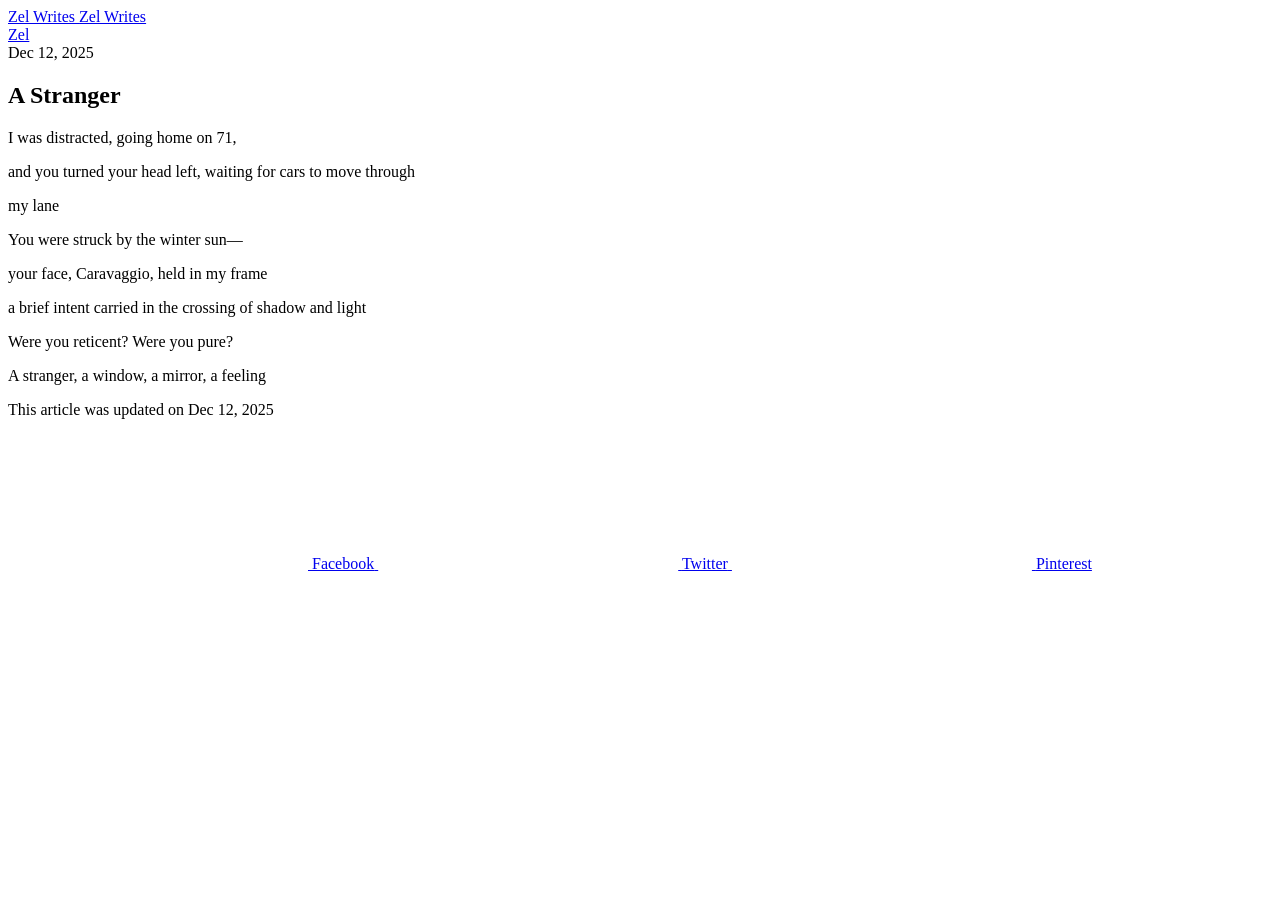
==== a-stranger/index.html @ e0f9040e "Updated from Publii" ====
<!DOCTYPE html><html lang="en-us"><head><meta charset="utf-8"><meta http-equiv="X-UA-Compatible" content="IE=edge"><meta name="viewport" content="width=device-width,initial-scale=1"><title>A Stranger - Zel Writes</title><meta name="description" content="I was distracted, going home on 71, and you turned your head&hellip;"><meta name="generator" content="Publii Open-Source CMS for Static Site"><link rel="canonical" href="https://zel-writes.com/a-stranger/"><link rel="alternate" type="application/atom+xml" href="https://zel-writes.com/feed.xml" title="Zel Writes  - RSS"><link rel="alternate" type="application/json" href="https://zel-writes.com/feed.json" title="Zel Writes  - JSON"><meta property="og:title" content="A Stranger"><meta property="og:site_name" content="Zel Writes "><meta property="og:description" content="I was distracted, going home on 71, and you turned your head&hellip;"><meta property="og:url" content="https://zel-writes.com/a-stranger/"><meta property="og:type" content="article"><link rel="stylesheet" href="https://zel-writes.com/assets/css/style.css?v=0dbe2aa6ff68ee10c9eaf9a26e93ae05"><script type="application/ld+json">{"@context":"http://schema.org","@type":"Article","mainEntityOfPage":{"@type":"WebPage","@id":"https://zel-writes.com/a-stranger/"},"headline":"A Stranger","datePublished":"2025-12-12T12:43-06:00","dateModified":"2025-12-12T12:43-06:00","description":"I was distracted, going home on 71, and you turned your head&hellip;","author":{"@type":"Person","name":"Zel","url":"https://zel-writes.com/authors/zel/"},"publisher":{"@type":"Organization","name":"Zel"}}</script><noscript><style>img[loading] {
                    opacity: 1;
                }</style></noscript></head><body class="post-template"><div class="container container--nosidebar"><div class="left-bar"><div class="left-bar__inner"><header class="header"><a class="logo" href="https://zel-writes.com/">Zel Writes </a><a class="logo logo--atbottom" href="https://zel-writes.com/">Zel Writes</a></header></div></div><main class="main post"><article class="content"><div class="main__inner"><div class="content__meta"><div class="content__author"><div><a href="https://zel-writes.com/authors/zel/" class="content__author__name">Zel</a></div></div><div class="content__date"><time datetime="2025-12-12T12:43">Dec 12, 2025</time></div></div><header class="content__header"><h1 class="content__title">A Stranger</h1></header><div class="content__entry"><p>I was distracted, going home on 71,</p><p>and you turned your head left, waiting for cars to move through</p><p>my lane</p><p>You were struck by the winter sun—</p><p>your face, Caravaggio, held in my frame</p><p><span style="font-size: inherit;">a brief intent carried in the crossing of shadow and light</span></p><p><span style="font-size: inherit;">Were you reticent? Were you pure?</span></p><p>A stranger, a window, a mirror, a feeling</p></div><footer class="content__footer"><div class="content__last-updated">This article was updated on <time datetime="2025-12-12T12:43">Dec 12, 2025</time></div><div class="content__share"><a href="https://www.facebook.com/sharer/sharer.php?u=https%3A%2F%2Fzel-writes.com%2Fa-stranger%2F" class="js-share facebook tltp tltp--top" aria-label="Facebook" rel="nofollow noopener noreferrer"><svg><use xlink:href="https://zel-writes.com/assets/svg/svg-map.svg#facebook"/></svg> <span>Facebook</span> </a><a href="https://twitter.com/intent/tweet?url=https%3A%2F%2Fzel-writes.com%2Fa-stranger%2F&amp;via=Zel%20Writes%20&amp;text=A%20Stranger" class="js-share twitter tltp tltp--top" aria-label="Twitter" rel="nofollow noopener noreferrer"><svg><use xlink:href="https://zel-writes.com/assets/svg/svg-map.svg#twitter"/></svg> <span>Twitter</span> </a><a href="https://pinterest.com/pin/create/button/?url=https%3A%2F%2Fzel-writes.com%2Fa-stranger%2F&amp;media=undefined&amp;description=A%20Stranger" class="js-share pinterest tltp tltp--top" aria-label="Pinterest" rel="nofollow noopener noreferrer"><svg><use xlink:href="https://zel-writes.com/assets/svg/svg-map.svg#pinterest"/></svg> <span>Pinterest</span></a></div></footer></div></article></main></div><script defer="defer" src="https://zel-writes.com/assets/js/scripts.min.js?v=b2d91bcadbf5db401b76eb5bb3092eb7"></script><script>var images = document.querySelectorAll('img[loading]');
        for (var i = 0; i < images.length; i++) {
            if (images[i].complete) {
                images[i].classList.add('is-loaded');
            } else {
                images[i].addEventListener('load', function () {
                    this.classList.add('is-loaded');
                }, false);
            }
        }</script></body></html>
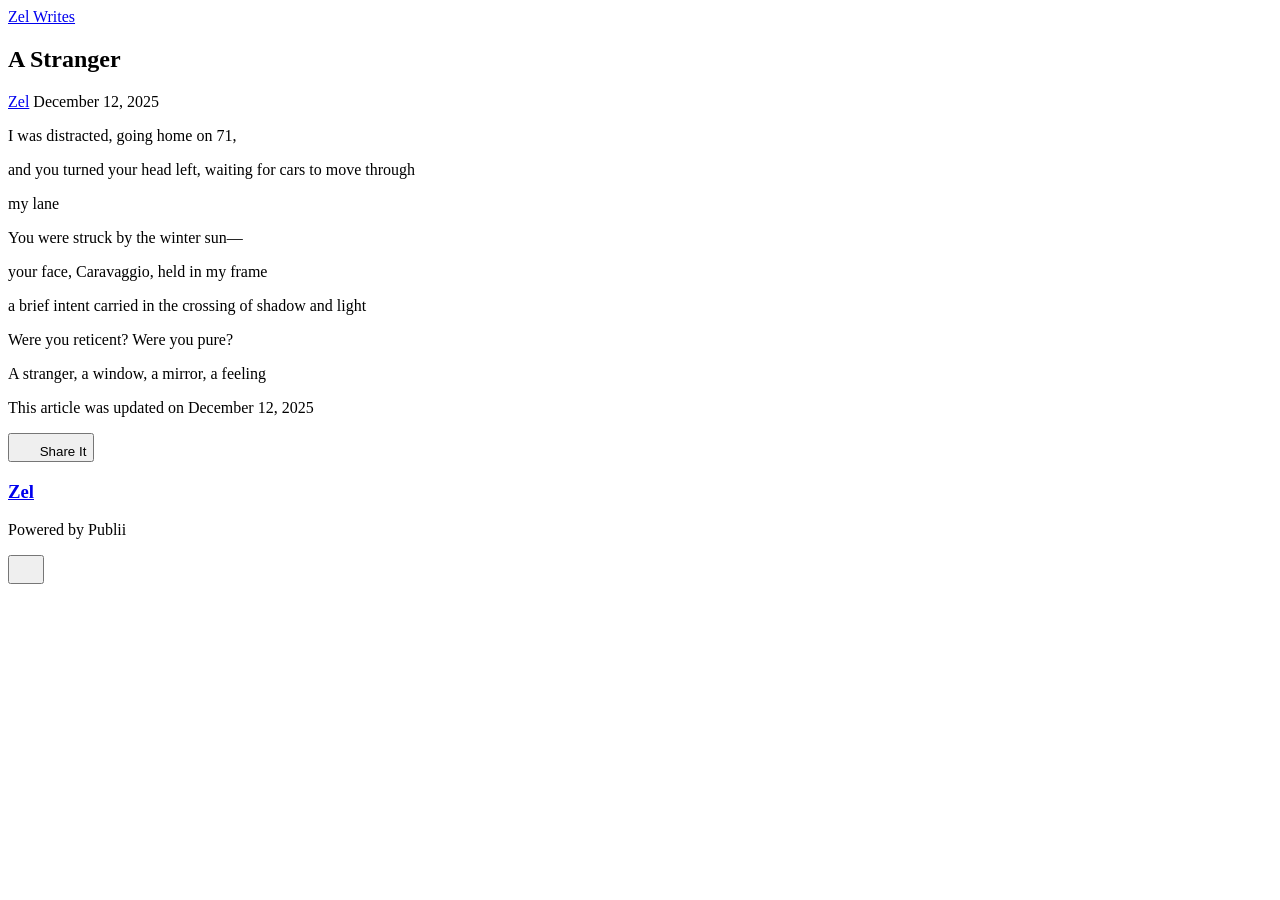
==== commit f2baa153: "Updated from Publii" ====
--- a/a-stranger/index.html
+++ b/a-stranger/index.html
@@ -1,6 +1,6 @@
-<!DOCTYPE html><html lang="en-us"><head><meta charset="utf-8"><meta http-equiv="X-UA-Compatible" content="IE=edge"><meta name="viewport" content="width=device-width,initial-scale=1"><title>A Stranger - Zel Writes</title><meta name="description" content="I was distracted, going home on 71, and you turned your head&hellip;"><meta name="generator" content="Publii Open-Source CMS for Static Site"><link rel="canonical" href="https://zel-writes.com/a-stranger/"><link rel="alternate" type="application/atom+xml" href="https://zel-writes.com/feed.xml" title="Zel Writes  - RSS"><link rel="alternate" type="application/json" href="https://zel-writes.com/feed.json" title="Zel Writes  - JSON"><meta property="og:title" content="A Stranger"><meta property="og:site_name" content="Zel Writes "><meta property="og:description" content="I was distracted, going home on 71, and you turned your head&hellip;"><meta property="og:url" content="https://zel-writes.com/a-stranger/"><meta property="og:type" content="article"><link rel="stylesheet" href="https://zel-writes.com/assets/css/style.css?v=0dbe2aa6ff68ee10c9eaf9a26e93ae05"><script type="application/ld+json">{"@context":"http://schema.org","@type":"Article","mainEntityOfPage":{"@type":"WebPage","@id":"https://zel-writes.com/a-stranger/"},"headline":"A Stranger","datePublished":"2025-12-12T12:43-06:00","dateModified":"2025-12-12T12:43-06:00","description":"I was distracted, going home on 71, and you turned your head&hellip;","author":{"@type":"Person","name":"Zel","url":"https://zel-writes.com/authors/zel/"},"publisher":{"@type":"Organization","name":"Zel"}}</script><noscript><style>img[loading] {
+<!DOCTYPE html><html lang="en-us"><head><meta charset="utf-8"><meta http-equiv="X-UA-Compatible" content="IE=edge"><meta name="viewport" content="width=device-width,initial-scale=1"><title>A Stranger - Zel Writes</title><meta name="description" content="I was distracted, going home on 71, and you turned your head left, waiting for cars to move through my lane You were struck by the winter sun— your face, Caravaggio, held in my frame a brief intent carried in the crossing of shadow and&hellip;"><meta name="generator" content="Publii Open-Source CMS for Static Site"><link rel="canonical" href="https://zel-writes.com/a-stranger/"><link rel="alternate" type="application/atom+xml" href="https://zel-writes.com/feed.xml" title="Zel Writes  - RSS"><link rel="alternate" type="application/json" href="https://zel-writes.com/feed.json" title="Zel Writes  - JSON"><meta property="og:title" content="A Stranger"><meta property="og:site_name" content="Zel Writes "><meta property="og:description" content="I was distracted, going home on 71, and you turned your head left, waiting for cars to move through my lane You were struck by the winter sun— your face, Caravaggio, held in my frame a brief intent carried in the crossing of shadow and&hellip;"><meta property="og:url" content="https://zel-writes.com/a-stranger/"><meta property="og:type" content="article"><link rel="stylesheet" href="https://zel-writes.com/assets/css/style.css?v=b09e72b2ca1a38c969d44da51bb22509"><script type="application/ld+json">{"@context":"http://schema.org","@type":"Article","mainEntityOfPage":{"@type":"WebPage","@id":"https://zel-writes.com/a-stranger/"},"headline":"A Stranger","datePublished":"2025-12-12T12:43-06:00","dateModified":"2025-12-12T12:43-06:00","description":"I was distracted, going home on 71, and you turned your head left, waiting for cars to move through my lane You were struck by the winter sun— your face, Caravaggio, held in my frame a brief intent carried in the crossing of shadow and&hellip;","author":{"@type":"Person","name":"Zel","url":"https://zel-writes.com/authors/zel/"},"publisher":{"@type":"Organization","name":"Zel"}}</script><noscript><style>img[loading] {
                     opacity: 1;
-                }</style></noscript></head><body class="post-template"><div class="container container--nosidebar"><div class="left-bar"><div class="left-bar__inner"><header class="header"><a class="logo" href="https://zel-writes.com/">Zel Writes </a><a class="logo logo--atbottom" href="https://zel-writes.com/">Zel Writes</a></header></div></div><main class="main post"><article class="content"><div class="main__inner"><div class="content__meta"><div class="content__author"><div><a href="https://zel-writes.com/authors/zel/" class="content__author__name">Zel</a></div></div><div class="content__date"><time datetime="2025-12-12T12:43">Dec 12, 2025</time></div></div><header class="content__header"><h1 class="content__title">A Stranger</h1></header><div class="content__entry"><p>I was distracted, going home on 71,</p><p>and you turned your head left, waiting for cars to move through</p><p>my lane</p><p>You were struck by the winter sun—</p><p>your face, Caravaggio, held in my frame</p><p><span style="font-size: inherit;">a brief intent carried in the crossing of shadow and light</span></p><p><span style="font-size: inherit;">Were you reticent? Were you pure?</span></p><p>A stranger, a window, a mirror, a feeling</p></div><footer class="content__footer"><div class="content__last-updated">This article was updated on <time datetime="2025-12-12T12:43">Dec 12, 2025</time></div><div class="content__share"><a href="https://www.facebook.com/sharer/sharer.php?u=https%3A%2F%2Fzel-writes.com%2Fa-stranger%2F" class="js-share facebook tltp tltp--top" aria-label="Facebook" rel="nofollow noopener noreferrer"><svg><use xlink:href="https://zel-writes.com/assets/svg/svg-map.svg#facebook"/></svg> <span>Facebook</span> </a><a href="https://twitter.com/intent/tweet?url=https%3A%2F%2Fzel-writes.com%2Fa-stranger%2F&amp;via=Zel%20Writes%20&amp;text=A%20Stranger" class="js-share twitter tltp tltp--top" aria-label="Twitter" rel="nofollow noopener noreferrer"><svg><use xlink:href="https://zel-writes.com/assets/svg/svg-map.svg#twitter"/></svg> <span>Twitter</span> </a><a href="https://pinterest.com/pin/create/button/?url=https%3A%2F%2Fzel-writes.com%2Fa-stranger%2F&amp;media=undefined&amp;description=A%20Stranger" class="js-share pinterest tltp tltp--top" aria-label="Pinterest" rel="nofollow noopener noreferrer"><svg><use xlink:href="https://zel-writes.com/assets/svg/svg-map.svg#pinterest"/></svg> <span>Pinterest</span></a></div></footer></div></article></main></div><script defer="defer" src="https://zel-writes.com/assets/js/scripts.min.js?v=b2d91bcadbf5db401b76eb5bb3092eb7"></script><script>var images = document.querySelectorAll('img[loading]');
+                }</style></noscript></head><body class="post-template"><header class="top js-header"><a class="logo" href="https://zel-writes.com/">Zel Writes</a></header><main class="post"><article class="content"><div class="hero hero--noimage"><header class="hero__content"><div class="wrapper"><h1>A Stranger</h1><div class="feed__meta content__meta"><a href="https://zel-writes.com/authors/zel/" class="feed__author">Zel</a> <time datetime="2025-12-12T12:43" class="feed__date">December 12, 2025</time></div></div></header></div><div class="entry-wrapper content__entry"><p>I was distracted, going home on 71,</p><p>and you turned your head left, waiting for cars to move through</p><p>my lane</p><p>You were struck by the winter sun—</p><p>your face, Caravaggio, held in my frame</p><p><span style="font-size: inherit;">a brief intent carried in the crossing of shadow and light</span></p><p><span style="font-size: inherit;">Were you reticent? Were you pure?</span></p><p>A stranger, a window, a mirror, a feeling</p></div><footer class="content__footer"><div class="entry-wrapper"><p class="content__updated">This article was updated on December 12, 2025</p><div class="content__actions"><div class="content__share"><button class="btn--icon content__share-button js-content__share-button"><svg width="20" height="20" aria-hidden="true"><use xlink:href="https://zel-writes.com/assets/svg/svg-map.svg#share"></use></svg> <span>Share It</span></button><div class="content__share-popup js-content__share-popup"></div></div></div><div class="content__bio bio"><div><h3 class="h4 bio__name"><a href="https://zel-writes.com/authors/zel/" rel="author">Zel</a></h3></div></div></div></footer></article></main><footer class="footer footer--glued"><div class="wrapper"><div class="footer__copyright"><p>Powered by Publii</p></div><button id="backToTop" class="footer__bttop" aria-label="Back to top" title="Back to top"><svg width="20" height="20"><use xlink:href="https://zel-writes.com/assets/svg/svg-map.svg#toparrow"/></svg></button></div></footer><script defer="defer" src="https://zel-writes.com/assets/js/scripts.min.js?v=ffcbea6c02c8178d10092962b235a5b0"></script><script>window.publiiThemeMenuConfig={mobileMenuMode:'sidebar',animationSpeed:300,submenuWidth: 'auto',doubleClickTime:500,mobileMenuExpandableSubmenus:true,relatedContainerForOverlayMenuSelector:'.top'};</script><script>var images = document.querySelectorAll('img[loading]');
         for (var i = 0; i < images.length; i++) {
             if (images[i].complete) {
                 images[i].classList.add('is-loaded');
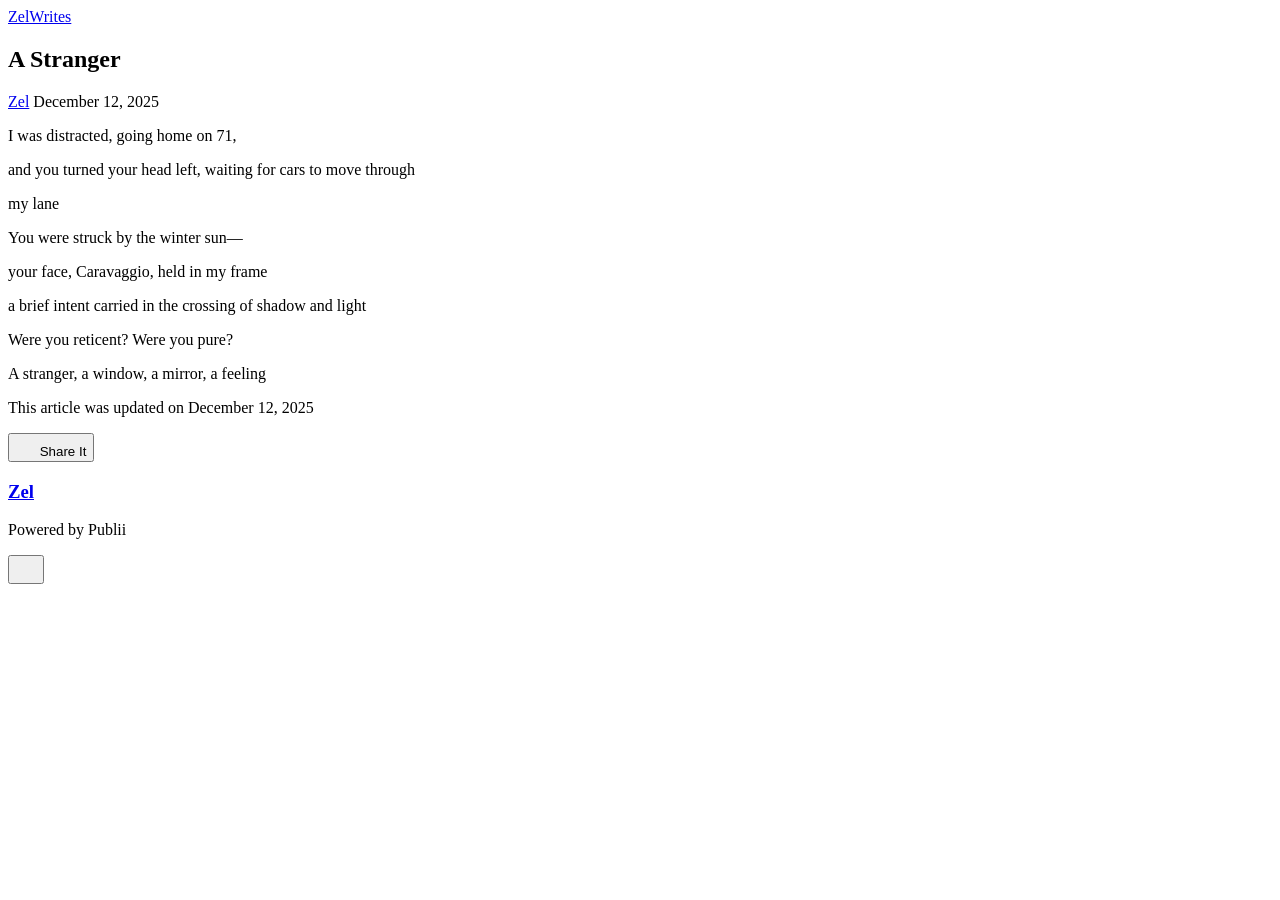
==== commit 32af057e: "Updated from Publii" ====
--- a/a-stranger/index.html
+++ b/a-stranger/index.html
@@ -1,6 +1,6 @@
-<!DOCTYPE html><html lang="en-us"><head><meta charset="utf-8"><meta http-equiv="X-UA-Compatible" content="IE=edge"><meta name="viewport" content="width=device-width,initial-scale=1"><title>A Stranger - Zel Writes</title><meta name="description" content="I was distracted, going home on 71, and you turned your head left, waiting for cars to move through my lane You were struck by the winter sun— your face, Caravaggio, held in my frame a brief intent carried in the crossing of shadow and&hellip;"><meta name="generator" content="Publii Open-Source CMS for Static Site"><link rel="canonical" href="https://zel-writes.com/a-stranger/"><link rel="alternate" type="application/atom+xml" href="https://zel-writes.com/feed.xml" title="Zel Writes  - RSS"><link rel="alternate" type="application/json" href="https://zel-writes.com/feed.json" title="Zel Writes  - JSON"><meta property="og:title" content="A Stranger"><meta property="og:site_name" content="Zel Writes "><meta property="og:description" content="I was distracted, going home on 71, and you turned your head left, waiting for cars to move through my lane You were struck by the winter sun— your face, Caravaggio, held in my frame a brief intent carried in the crossing of shadow and&hellip;"><meta property="og:url" content="https://zel-writes.com/a-stranger/"><meta property="og:type" content="article"><link rel="stylesheet" href="https://zel-writes.com/assets/css/style.css?v=b09e72b2ca1a38c969d44da51bb22509"><script type="application/ld+json">{"@context":"http://schema.org","@type":"Article","mainEntityOfPage":{"@type":"WebPage","@id":"https://zel-writes.com/a-stranger/"},"headline":"A Stranger","datePublished":"2025-12-12T12:43-06:00","dateModified":"2025-12-12T12:43-06:00","description":"I was distracted, going home on 71, and you turned your head left, waiting for cars to move through my lane You were struck by the winter sun— your face, Caravaggio, held in my frame a brief intent carried in the crossing of shadow and&hellip;","author":{"@type":"Person","name":"Zel","url":"https://zel-writes.com/authors/zel/"},"publisher":{"@type":"Organization","name":"Zel"}}</script><noscript><style>img[loading] {
+<!DOCTYPE html><html lang="en-us"><head><meta charset="utf-8"><meta http-equiv="X-UA-Compatible" content="IE=edge"><meta name="viewport" content="width=device-width,initial-scale=1"><title>A Stranger - ZelWrites</title><meta name="description" content="I was distracted, going home on 71, and you turned your head left, waiting for cars to move through my lane You were struck by the winter sun— your face, Caravaggio, held in my frame a brief intent carried in the crossing of shadow and&hellip;"><meta name="generator" content="Publii Open-Source CMS for Static Site"><link rel="canonical" href="https://zel-writes.com/a-stranger/"><link rel="alternate" type="application/atom+xml" href="https://zel-writes.com/feed.xml" title="ZelWrites - RSS"><link rel="alternate" type="application/json" href="https://zel-writes.com/feed.json" title="ZelWrites - JSON"><meta property="og:title" content="A Stranger"><meta property="og:site_name" content="ZelWrites"><meta property="og:description" content="I was distracted, going home on 71, and you turned your head left, waiting for cars to move through my lane You were struck by the winter sun— your face, Caravaggio, held in my frame a brief intent carried in the crossing of shadow and&hellip;"><meta property="og:url" content="https://zel-writes.com/a-stranger/"><meta property="og:type" content="article"><link rel="stylesheet" href="https://zel-writes.com/assets/css/style.css?v=b09e72b2ca1a38c969d44da51bb22509"><script type="application/ld+json">{"@context":"http://schema.org","@type":"Article","mainEntityOfPage":{"@type":"WebPage","@id":"https://zel-writes.com/a-stranger/"},"headline":"A Stranger","datePublished":"2025-12-12T12:43-06:00","dateModified":"2025-12-12T12:43-06:00","description":"I was distracted, going home on 71, and you turned your head left, waiting for cars to move through my lane You were struck by the winter sun— your face, Caravaggio, held in my frame a brief intent carried in the crossing of shadow and&hellip;","author":{"@type":"Person","name":"Zel","url":"https://zel-writes.com/authors/zel/"},"publisher":{"@type":"Organization","name":"Zel"}}</script><noscript><style>img[loading] {
                     opacity: 1;
-                }</style></noscript></head><body class="post-template"><header class="top js-header"><a class="logo" href="https://zel-writes.com/">Zel Writes</a></header><main class="post"><article class="content"><div class="hero hero--noimage"><header class="hero__content"><div class="wrapper"><h1>A Stranger</h1><div class="feed__meta content__meta"><a href="https://zel-writes.com/authors/zel/" class="feed__author">Zel</a> <time datetime="2025-12-12T12:43" class="feed__date">December 12, 2025</time></div></div></header></div><div class="entry-wrapper content__entry"><p>I was distracted, going home on 71,</p><p>and you turned your head left, waiting for cars to move through</p><p>my lane</p><p>You were struck by the winter sun—</p><p>your face, Caravaggio, held in my frame</p><p><span style="font-size: inherit;">a brief intent carried in the crossing of shadow and light</span></p><p><span style="font-size: inherit;">Were you reticent? Were you pure?</span></p><p>A stranger, a window, a mirror, a feeling</p></div><footer class="content__footer"><div class="entry-wrapper"><p class="content__updated">This article was updated on December 12, 2025</p><div class="content__actions"><div class="content__share"><button class="btn--icon content__share-button js-content__share-button"><svg width="20" height="20" aria-hidden="true"><use xlink:href="https://zel-writes.com/assets/svg/svg-map.svg#share"></use></svg> <span>Share It</span></button><div class="content__share-popup js-content__share-popup"></div></div></div><div class="content__bio bio"><div><h3 class="h4 bio__name"><a href="https://zel-writes.com/authors/zel/" rel="author">Zel</a></h3></div></div></div></footer></article></main><footer class="footer footer--glued"><div class="wrapper"><div class="footer__copyright"><p>Powered by Publii</p></div><button id="backToTop" class="footer__bttop" aria-label="Back to top" title="Back to top"><svg width="20" height="20"><use xlink:href="https://zel-writes.com/assets/svg/svg-map.svg#toparrow"/></svg></button></div></footer><script defer="defer" src="https://zel-writes.com/assets/js/scripts.min.js?v=ffcbea6c02c8178d10092962b235a5b0"></script><script>window.publiiThemeMenuConfig={mobileMenuMode:'sidebar',animationSpeed:300,submenuWidth: 'auto',doubleClickTime:500,mobileMenuExpandableSubmenus:true,relatedContainerForOverlayMenuSelector:'.top'};</script><script>var images = document.querySelectorAll('img[loading]');
+                }</style></noscript></head><body class="post-template"><header class="top js-header"><a class="logo" href="https://zel-writes.com/">ZelWrites</a></header><main class="post"><article class="content"><div class="hero hero--noimage"><header class="hero__content"><div class="wrapper"><h1>A Stranger</h1><div class="feed__meta content__meta"><a href="https://zel-writes.com/authors/zel/" class="feed__author">Zel</a> <time datetime="2025-12-12T12:43" class="feed__date">December 12, 2025</time></div></div></header></div><div class="entry-wrapper content__entry"><p>I was distracted, going home on 71,</p><p>and you turned your head left, waiting for cars to move through</p><p>my lane</p><p>You were struck by the winter sun—</p><p>your face, Caravaggio, held in my frame</p><p><span style="font-size: inherit;">a brief intent carried in the crossing of shadow and light</span></p><p><span style="font-size: inherit;">Were you reticent? Were you pure?</span></p><p>A stranger, a window, a mirror, a feeling</p></div><footer class="content__footer"><div class="entry-wrapper"><p class="content__updated">This article was updated on December 12, 2025</p><div class="content__actions"><div class="content__share"><button class="btn--icon content__share-button js-content__share-button"><svg width="20" height="20" aria-hidden="true"><use xlink:href="https://zel-writes.com/assets/svg/svg-map.svg#share"></use></svg> <span>Share It</span></button><div class="content__share-popup js-content__share-popup"></div></div></div><div class="content__bio bio"><div><h3 class="h4 bio__name"><a href="https://zel-writes.com/authors/zel/" rel="author">Zel</a></h3></div></div></div></footer></article></main><footer class="footer footer--glued"><div class="wrapper"><div class="footer__copyright"><p>Powered by Publii</p></div><button id="backToTop" class="footer__bttop" aria-label="Back to top" title="Back to top"><svg width="20" height="20"><use xlink:href="https://zel-writes.com/assets/svg/svg-map.svg#toparrow"/></svg></button></div></footer><script defer="defer" src="https://zel-writes.com/assets/js/scripts.min.js?v=ffcbea6c02c8178d10092962b235a5b0"></script><script>window.publiiThemeMenuConfig={mobileMenuMode:'sidebar',animationSpeed:300,submenuWidth: 'auto',doubleClickTime:500,mobileMenuExpandableSubmenus:true,relatedContainerForOverlayMenuSelector:'.top'};</script><script>var images = document.querySelectorAll('img[loading]');
         for (var i = 0; i < images.length; i++) {
             if (images[i].complete) {
                 images[i].classList.add('is-loaded');
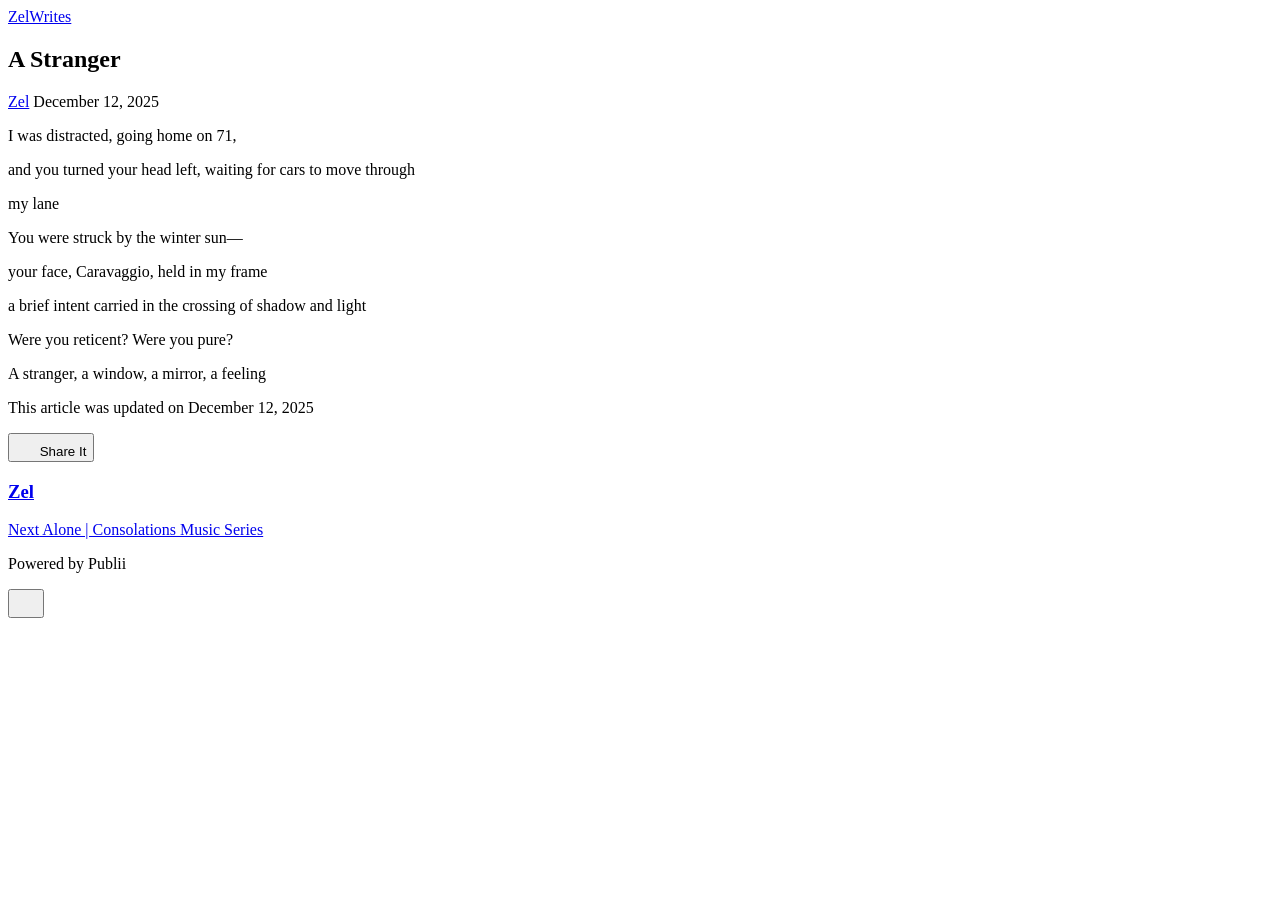
==== commit 909ef6fb: "Updated from Publii" ====
--- a/a-stranger/index.html
+++ b/a-stranger/index.html
@@ -1,6 +1,6 @@
 <!DOCTYPE html><html lang="en-us"><head><meta charset="utf-8"><meta http-equiv="X-UA-Compatible" content="IE=edge"><meta name="viewport" content="width=device-width,initial-scale=1"><title>A Stranger - ZelWrites</title><meta name="description" content="I was distracted, going home on 71, and you turned your head left, waiting for cars to move through my lane You were struck by the winter sun— your face, Caravaggio, held in my frame a brief intent carried in the crossing of shadow and&hellip;"><meta name="generator" content="Publii Open-Source CMS for Static Site"><link rel="canonical" href="https://zel-writes.com/a-stranger/"><link rel="alternate" type="application/atom+xml" href="https://zel-writes.com/feed.xml" title="ZelWrites - RSS"><link rel="alternate" type="application/json" href="https://zel-writes.com/feed.json" title="ZelWrites - JSON"><meta property="og:title" content="A Stranger"><meta property="og:site_name" content="ZelWrites"><meta property="og:description" content="I was distracted, going home on 71, and you turned your head left, waiting for cars to move through my lane You were struck by the winter sun— your face, Caravaggio, held in my frame a brief intent carried in the crossing of shadow and&hellip;"><meta property="og:url" content="https://zel-writes.com/a-stranger/"><meta property="og:type" content="article"><link rel="stylesheet" href="https://zel-writes.com/assets/css/style.css?v=b09e72b2ca1a38c969d44da51bb22509"><script type="application/ld+json">{"@context":"http://schema.org","@type":"Article","mainEntityOfPage":{"@type":"WebPage","@id":"https://zel-writes.com/a-stranger/"},"headline":"A Stranger","datePublished":"2025-12-12T12:43-06:00","dateModified":"2025-12-12T12:43-06:00","description":"I was distracted, going home on 71, and you turned your head left, waiting for cars to move through my lane You were struck by the winter sun— your face, Caravaggio, held in my frame a brief intent carried in the crossing of shadow and&hellip;","author":{"@type":"Person","name":"Zel","url":"https://zel-writes.com/authors/zel/"},"publisher":{"@type":"Organization","name":"Zel"}}</script><noscript><style>img[loading] {
                     opacity: 1;
-                }</style></noscript></head><body class="post-template"><header class="top js-header"><a class="logo" href="https://zel-writes.com/">ZelWrites</a></header><main class="post"><article class="content"><div class="hero hero--noimage"><header class="hero__content"><div class="wrapper"><h1>A Stranger</h1><div class="feed__meta content__meta"><a href="https://zel-writes.com/authors/zel/" class="feed__author">Zel</a> <time datetime="2025-12-12T12:43" class="feed__date">December 12, 2025</time></div></div></header></div><div class="entry-wrapper content__entry"><p>I was distracted, going home on 71,</p><p>and you turned your head left, waiting for cars to move through</p><p>my lane</p><p>You were struck by the winter sun—</p><p>your face, Caravaggio, held in my frame</p><p><span style="font-size: inherit;">a brief intent carried in the crossing of shadow and light</span></p><p><span style="font-size: inherit;">Were you reticent? Were you pure?</span></p><p>A stranger, a window, a mirror, a feeling</p></div><footer class="content__footer"><div class="entry-wrapper"><p class="content__updated">This article was updated on December 12, 2025</p><div class="content__actions"><div class="content__share"><button class="btn--icon content__share-button js-content__share-button"><svg width="20" height="20" aria-hidden="true"><use xlink:href="https://zel-writes.com/assets/svg/svg-map.svg#share"></use></svg> <span>Share It</span></button><div class="content__share-popup js-content__share-popup"></div></div></div><div class="content__bio bio"><div><h3 class="h4 bio__name"><a href="https://zel-writes.com/authors/zel/" rel="author">Zel</a></h3></div></div></div></footer></article></main><footer class="footer footer--glued"><div class="wrapper"><div class="footer__copyright"><p>Powered by Publii</p></div><button id="backToTop" class="footer__bttop" aria-label="Back to top" title="Back to top"><svg width="20" height="20"><use xlink:href="https://zel-writes.com/assets/svg/svg-map.svg#toparrow"/></svg></button></div></footer><script defer="defer" src="https://zel-writes.com/assets/js/scripts.min.js?v=ffcbea6c02c8178d10092962b235a5b0"></script><script>window.publiiThemeMenuConfig={mobileMenuMode:'sidebar',animationSpeed:300,submenuWidth: 'auto',doubleClickTime:500,mobileMenuExpandableSubmenus:true,relatedContainerForOverlayMenuSelector:'.top'};</script><script>var images = document.querySelectorAll('img[loading]');
+                }</style></noscript></head><body class="post-template"><header class="top js-header"><a class="logo" href="https://zel-writes.com/">ZelWrites</a></header><main class="post"><article class="content"><div class="hero hero--noimage"><header class="hero__content"><div class="wrapper"><h1>A Stranger</h1><div class="feed__meta content__meta"><a href="https://zel-writes.com/authors/zel/" class="feed__author">Zel</a> <time datetime="2025-12-12T12:43" class="feed__date">December 12, 2025</time></div></div></header></div><div class="entry-wrapper content__entry"><p>I was distracted, going home on 71,</p><p>and you turned your head left, waiting for cars to move through</p><p>my lane</p><p>You were struck by the winter sun—</p><p>your face, Caravaggio, held in my frame</p><p><span style="font-size: inherit;">a brief intent carried in the crossing of shadow and light</span></p><p><span style="font-size: inherit;">Were you reticent? Were you pure?</span></p><p>A stranger, a window, a mirror, a feeling</p></div><footer class="content__footer"><div class="entry-wrapper"><p class="content__updated">This article was updated on December 12, 2025</p><div class="content__actions"><div class="content__share"><button class="btn--icon content__share-button js-content__share-button"><svg width="20" height="20" aria-hidden="true"><use xlink:href="https://zel-writes.com/assets/svg/svg-map.svg#share"></use></svg> <span>Share It</span></button><div class="content__share-popup js-content__share-popup"></div></div></div><div class="content__bio bio"><div><h3 class="h4 bio__name"><a href="https://zel-writes.com/authors/zel/" rel="author">Zel</a></h3></div></div></div><nav class="content__nav"><div class="wrapper"><div class="content__nav-inner"><div class="content__nav-next"><a href="https://zel-writes.com/consolations-music-pairing/" class="content__nav-link" rel="next"><div><span>Next</span> Alone | Consolations Music Series</div></a></div></div></div></nav></footer></article></main><footer class="footer footer--glued"><div class="wrapper"><div class="footer__copyright"><p>Powered by Publii</p></div><button id="backToTop" class="footer__bttop" aria-label="Back to top" title="Back to top"><svg width="20" height="20"><use xlink:href="https://zel-writes.com/assets/svg/svg-map.svg#toparrow"/></svg></button></div></footer><script defer="defer" src="https://zel-writes.com/assets/js/scripts.min.js?v=ffcbea6c02c8178d10092962b235a5b0"></script><script>window.publiiThemeMenuConfig={mobileMenuMode:'sidebar',animationSpeed:300,submenuWidth: 'auto',doubleClickTime:500,mobileMenuExpandableSubmenus:true,relatedContainerForOverlayMenuSelector:'.top'};</script><script>var images = document.querySelectorAll('img[loading]');
         for (var i = 0; i < images.length; i++) {
             if (images[i].complete) {
                 images[i].classList.add('is-loaded');
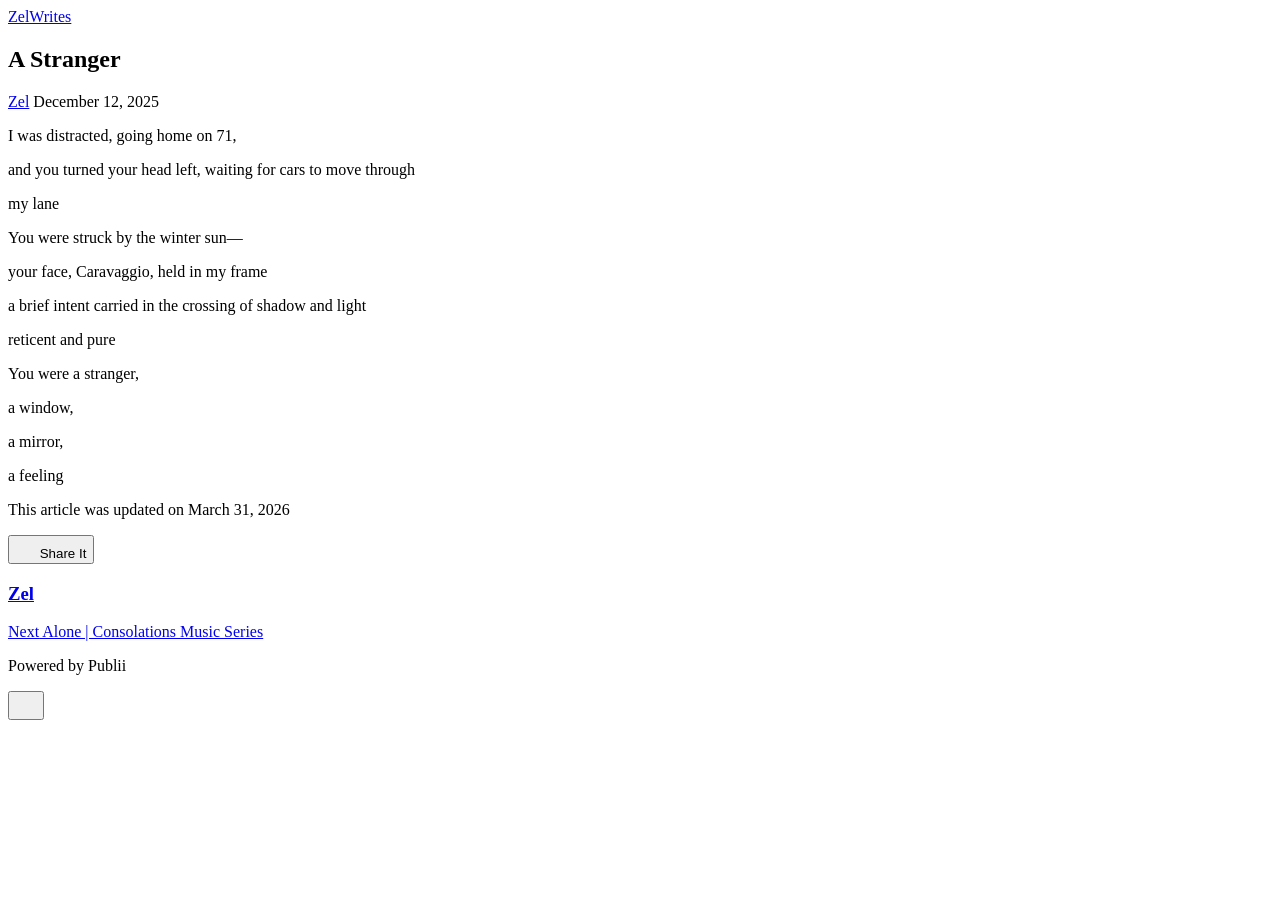
==== commit a2bf51ae: "Updated from Publii" ====
--- a/a-stranger/index.html
+++ b/a-stranger/index.html
@@ -1,6 +1,6 @@
-<!DOCTYPE html><html lang="en-us"><head><meta charset="utf-8"><meta http-equiv="X-UA-Compatible" content="IE=edge"><meta name="viewport" content="width=device-width,initial-scale=1"><title>A Stranger - ZelWrites</title><meta name="description" content="I was distracted, going home on 71, and you turned your head left, waiting for cars to move through my lane You were struck by the winter sun— your face, Caravaggio, held in my frame a brief intent carried in the crossing of shadow and&hellip;"><meta name="generator" content="Publii Open-Source CMS for Static Site"><link rel="canonical" href="https://zel-writes.com/a-stranger/"><link rel="alternate" type="application/atom+xml" href="https://zel-writes.com/feed.xml" title="ZelWrites - RSS"><link rel="alternate" type="application/json" href="https://zel-writes.com/feed.json" title="ZelWrites - JSON"><meta property="og:title" content="A Stranger"><meta property="og:site_name" content="ZelWrites"><meta property="og:description" content="I was distracted, going home on 71, and you turned your head left, waiting for cars to move through my lane You were struck by the winter sun— your face, Caravaggio, held in my frame a brief intent carried in the crossing of shadow and&hellip;"><meta property="og:url" content="https://zel-writes.com/a-stranger/"><meta property="og:type" content="article"><link rel="stylesheet" href="https://zel-writes.com/assets/css/style.css?v=b09e72b2ca1a38c969d44da51bb22509"><script type="application/ld+json">{"@context":"http://schema.org","@type":"Article","mainEntityOfPage":{"@type":"WebPage","@id":"https://zel-writes.com/a-stranger/"},"headline":"A Stranger","datePublished":"2025-12-12T12:43-06:00","dateModified":"2025-12-12T12:43-06:00","description":"I was distracted, going home on 71, and you turned your head left, waiting for cars to move through my lane You were struck by the winter sun— your face, Caravaggio, held in my frame a brief intent carried in the crossing of shadow and&hellip;","author":{"@type":"Person","name":"Zel","url":"https://zel-writes.com/authors/zel/"},"publisher":{"@type":"Organization","name":"Zel"}}</script><noscript><style>img[loading] {
+<!DOCTYPE html><html lang="en-us"><head><meta charset="utf-8"><meta http-equiv="X-UA-Compatible" content="IE=edge"><meta name="viewport" content="width=device-width,initial-scale=1"><title>A Stranger - ZelWrites</title><meta name="description" content="I was distracted, going home on 71, and you turned your head left, waiting for cars to move through my lane You were struck by the winter sun— your face, Caravaggio, held in my frame a brief intent carried in the crossing of shadow and&hellip;"><meta name="generator" content="Publii Open-Source CMS for Static Site"><link rel="canonical" href="https://zel-writes.com/a-stranger/"><link rel="alternate" type="application/atom+xml" href="https://zel-writes.com/feed.xml" title="ZelWrites - RSS"><link rel="alternate" type="application/json" href="https://zel-writes.com/feed.json" title="ZelWrites - JSON"><meta property="og:title" content="A Stranger"><meta property="og:site_name" content="ZelWrites"><meta property="og:description" content="I was distracted, going home on 71, and you turned your head left, waiting for cars to move through my lane You were struck by the winter sun— your face, Caravaggio, held in my frame a brief intent carried in the crossing of shadow and&hellip;"><meta property="og:url" content="https://zel-writes.com/a-stranger/"><meta property="og:type" content="article"><link rel="stylesheet" href="https://zel-writes.com/assets/css/style.css?v=b09e72b2ca1a38c969d44da51bb22509"><script type="application/ld+json">{"@context":"http://schema.org","@type":"Article","mainEntityOfPage":{"@type":"WebPage","@id":"https://zel-writes.com/a-stranger/"},"headline":"A Stranger","datePublished":"2025-12-12T12:43-06:00","dateModified":"2026-03-31T13:09-05:00","description":"I was distracted, going home on 71, and you turned your head left, waiting for cars to move through my lane You were struck by the winter sun— your face, Caravaggio, held in my frame a brief intent carried in the crossing of shadow and&hellip;","author":{"@type":"Person","name":"Zel","url":"https://zel-writes.com/authors/zel/"},"publisher":{"@type":"Organization","name":"Zel"}}</script><noscript><style>img[loading] {
                     opacity: 1;
-                }</style></noscript></head><body class="post-template"><header class="top js-header"><a class="logo" href="https://zel-writes.com/">ZelWrites</a></header><main class="post"><article class="content"><div class="hero hero--noimage"><header class="hero__content"><div class="wrapper"><h1>A Stranger</h1><div class="feed__meta content__meta"><a href="https://zel-writes.com/authors/zel/" class="feed__author">Zel</a> <time datetime="2025-12-12T12:43" class="feed__date">December 12, 2025</time></div></div></header></div><div class="entry-wrapper content__entry"><p>I was distracted, going home on 71,</p><p>and you turned your head left, waiting for cars to move through</p><p>my lane</p><p>You were struck by the winter sun—</p><p>your face, Caravaggio, held in my frame</p><p><span style="font-size: inherit;">a brief intent carried in the crossing of shadow and light</span></p><p><span style="font-size: inherit;">Were you reticent? Were you pure?</span></p><p>A stranger, a window, a mirror, a feeling</p></div><footer class="content__footer"><div class="entry-wrapper"><p class="content__updated">This article was updated on December 12, 2025</p><div class="content__actions"><div class="content__share"><button class="btn--icon content__share-button js-content__share-button"><svg width="20" height="20" aria-hidden="true"><use xlink:href="https://zel-writes.com/assets/svg/svg-map.svg#share"></use></svg> <span>Share It</span></button><div class="content__share-popup js-content__share-popup"></div></div></div><div class="content__bio bio"><div><h3 class="h4 bio__name"><a href="https://zel-writes.com/authors/zel/" rel="author">Zel</a></h3></div></div></div><nav class="content__nav"><div class="wrapper"><div class="content__nav-inner"><div class="content__nav-next"><a href="https://zel-writes.com/consolations-music-pairing/" class="content__nav-link" rel="next"><div><span>Next</span> Alone | Consolations Music Series</div></a></div></div></div></nav></footer></article></main><footer class="footer footer--glued"><div class="wrapper"><div class="footer__copyright"><p>Powered by Publii</p></div><button id="backToTop" class="footer__bttop" aria-label="Back to top" title="Back to top"><svg width="20" height="20"><use xlink:href="https://zel-writes.com/assets/svg/svg-map.svg#toparrow"/></svg></button></div></footer><script defer="defer" src="https://zel-writes.com/assets/js/scripts.min.js?v=ffcbea6c02c8178d10092962b235a5b0"></script><script>window.publiiThemeMenuConfig={mobileMenuMode:'sidebar',animationSpeed:300,submenuWidth: 'auto',doubleClickTime:500,mobileMenuExpandableSubmenus:true,relatedContainerForOverlayMenuSelector:'.top'};</script><script>var images = document.querySelectorAll('img[loading]');
+                }</style></noscript></head><body class="post-template"><header class="top js-header"><a class="logo" href="https://zel-writes.com/">ZelWrites</a></header><main class="post"><article class="content"><div class="hero hero--noimage"><header class="hero__content"><div class="wrapper"><h1>A Stranger</h1><div class="feed__meta content__meta"><a href="https://zel-writes.com/authors/zel/" class="feed__author">Zel</a> <time datetime="2025-12-12T12:43" class="feed__date">December 12, 2025</time></div></div></header></div><div class="entry-wrapper content__entry"><p>I was distracted, going home on 71,</p><p>and you turned your head left, waiting for cars to move through</p><p>my lane</p><p>You were struck by the winter sun—</p><p>your face, Caravaggio, held in my frame</p><p><span style="font-size: inherit;">a brief intent carried in the crossing of shadow and light</span></p><p><span style="font-size: inherit;">reticent and pure</span></p><p>You were a stranger,</p><p>a window,</p><p>a mirror,</p><p>a feeling</p></div><footer class="content__footer"><div class="entry-wrapper"><p class="content__updated">This article was updated on March 31, 2026</p><div class="content__actions"><div class="content__share"><button class="btn--icon content__share-button js-content__share-button"><svg width="20" height="20" aria-hidden="true"><use xlink:href="https://zel-writes.com/assets/svg/svg-map.svg#share"></use></svg> <span>Share It</span></button><div class="content__share-popup js-content__share-popup"></div></div></div><div class="content__bio bio"><div><h3 class="h4 bio__name"><a href="https://zel-writes.com/authors/zel/" rel="author">Zel</a></h3></div></div></div><nav class="content__nav"><div class="wrapper"><div class="content__nav-inner"><div class="content__nav-next"><a href="https://zel-writes.com/consolations-music-pairing/" class="content__nav-link" rel="next"><div><span>Next</span> Alone | Consolations Music Series</div></a></div></div></div></nav></footer></article></main><footer class="footer footer--glued"><div class="wrapper"><div class="footer__copyright"><p>Powered by Publii</p></div><button id="backToTop" class="footer__bttop" aria-label="Back to top" title="Back to top"><svg width="20" height="20"><use xlink:href="https://zel-writes.com/assets/svg/svg-map.svg#toparrow"/></svg></button></div></footer><script defer="defer" src="https://zel-writes.com/assets/js/scripts.min.js?v=ffcbea6c02c8178d10092962b235a5b0"></script><script>window.publiiThemeMenuConfig={mobileMenuMode:'sidebar',animationSpeed:300,submenuWidth: 'auto',doubleClickTime:500,mobileMenuExpandableSubmenus:true,relatedContainerForOverlayMenuSelector:'.top'};</script><script>var images = document.querySelectorAll('img[loading]');
         for (var i = 0; i < images.length; i++) {
             if (images[i].complete) {
                 images[i].classList.add('is-loaded');
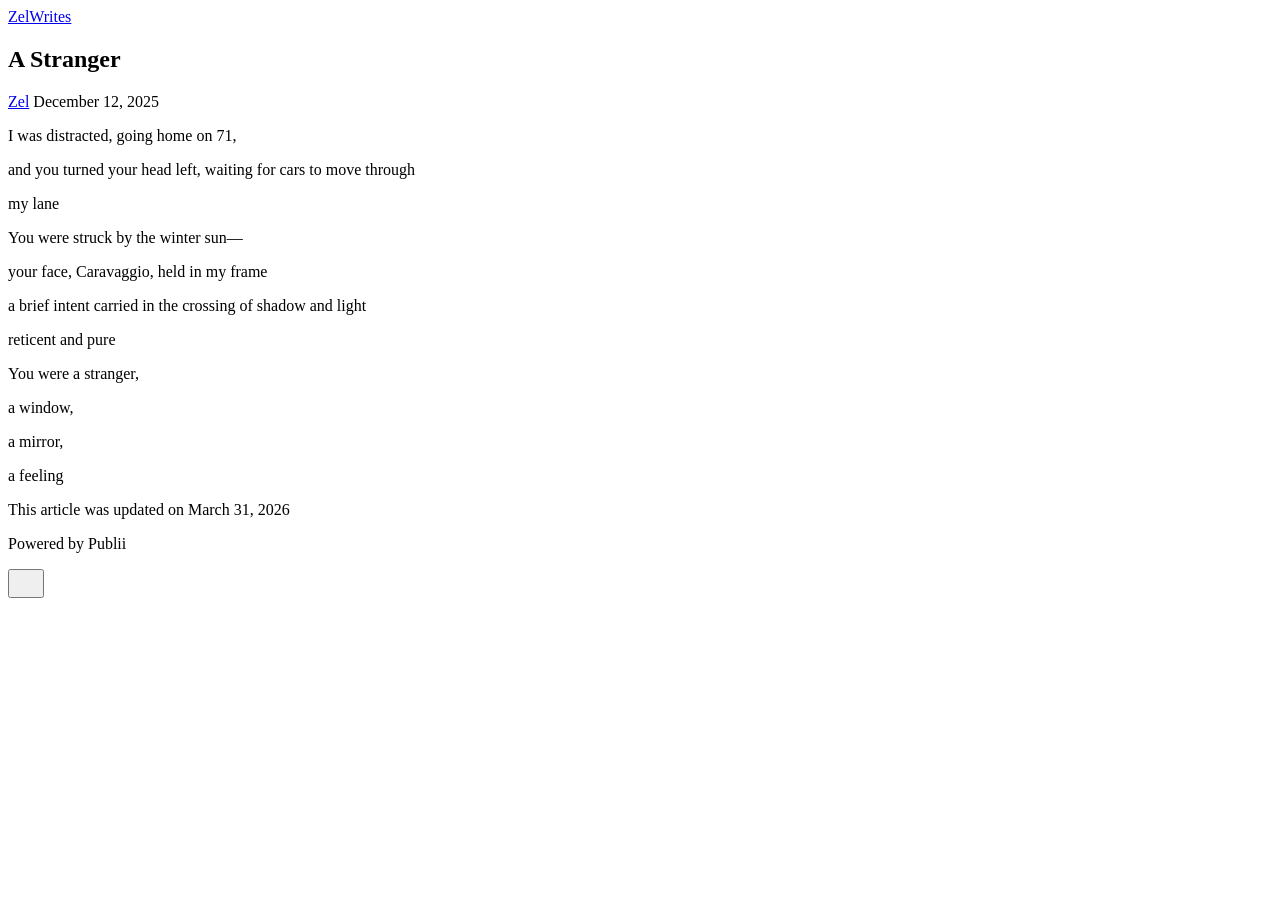
==== commit 64b772f3: "Updated from Publii" ====
--- a/a-stranger/index.html
+++ b/a-stranger/index.html
@@ -1,6 +1,6 @@
-<!DOCTYPE html><html lang="en-us"><head><meta charset="utf-8"><meta http-equiv="X-UA-Compatible" content="IE=edge"><meta name="viewport" content="width=device-width,initial-scale=1"><title>A Stranger - ZelWrites</title><meta name="description" content="I was distracted, going home on 71, and you turned your head left, waiting for cars to move through my lane You were struck by the winter sun— your face, Caravaggio, held in my frame a brief intent carried in the crossing of shadow and&hellip;"><meta name="generator" content="Publii Open-Source CMS for Static Site"><link rel="canonical" href="https://zel-writes.com/a-stranger/"><link rel="alternate" type="application/atom+xml" href="https://zel-writes.com/feed.xml" title="ZelWrites - RSS"><link rel="alternate" type="application/json" href="https://zel-writes.com/feed.json" title="ZelWrites - JSON"><meta property="og:title" content="A Stranger"><meta property="og:site_name" content="ZelWrites"><meta property="og:description" content="I was distracted, going home on 71, and you turned your head left, waiting for cars to move through my lane You were struck by the winter sun— your face, Caravaggio, held in my frame a brief intent carried in the crossing of shadow and&hellip;"><meta property="og:url" content="https://zel-writes.com/a-stranger/"><meta property="og:type" content="article"><link rel="stylesheet" href="https://zel-writes.com/assets/css/style.css?v=b09e72b2ca1a38c969d44da51bb22509"><script type="application/ld+json">{"@context":"http://schema.org","@type":"Article","mainEntityOfPage":{"@type":"WebPage","@id":"https://zel-writes.com/a-stranger/"},"headline":"A Stranger","datePublished":"2025-12-12T12:43-06:00","dateModified":"2026-03-31T13:09-05:00","description":"I was distracted, going home on 71, and you turned your head left, waiting for cars to move through my lane You were struck by the winter sun— your face, Caravaggio, held in my frame a brief intent carried in the crossing of shadow and&hellip;","author":{"@type":"Person","name":"Zel","url":"https://zel-writes.com/authors/zel/"},"publisher":{"@type":"Organization","name":"Zel"}}</script><noscript><style>img[loading] {
+<!DOCTYPE html><html lang="en-us"><head><meta charset="utf-8"><meta http-equiv="X-UA-Compatible" content="IE=edge"><meta name="viewport" content="width=device-width,initial-scale=1"><title>A Stranger - ZelWrites</title><meta name="generator" content="Publii Open-Source CMS for Static Site"><link rel="canonical" href="https://zel-writes.com/a-stranger/"><link rel="alternate" type="application/atom+xml" href="https://zel-writes.com/feed.xml" title="ZelWrites - RSS"><link rel="alternate" type="application/json" href="https://zel-writes.com/feed.json" title="ZelWrites - JSON"><meta property="og:title" content="A Stranger"><meta property="og:site_name" content="ZelWrites"><meta property="og:description" content=""><meta property="og:url" content="https://zel-writes.com/a-stranger/"><meta property="og:type" content="article"><link rel="preload" href="https://zel-writes.com/assets/dynamic/fonts/brygada1918/brygada1918.woff2" as="font" type="font/woff2" crossorigin><link rel="preload" href="https://zel-writes.com/assets/dynamic/fonts/brygada1918/brygada1918-italic.woff2" as="font" type="font/woff2" crossorigin><link rel="stylesheet" href="https://zel-writes.com/assets/css/style.css?v=a9ba7f41bd351750ad366569b6abcade"><script type="application/ld+json">{"@context":"http://schema.org","@type":"Article","mainEntityOfPage":{"@type":"WebPage","@id":"https://zel-writes.com/a-stranger/"},"headline":"A Stranger","datePublished":"2025-12-12T12:43-06:00","dateModified":"2026-03-31T13:09-05:00","description":"","author":{"@type":"Person","name":"Zel","url":"https://zel-writes.com/authors/zel/"},"publisher":{"@type":"Organization","name":"Zel"}}</script><noscript><style>img[loading] {
                     opacity: 1;
-                }</style></noscript></head><body class="post-template"><header class="top js-header"><a class="logo" href="https://zel-writes.com/">ZelWrites</a></header><main class="post"><article class="content"><div class="hero hero--noimage"><header class="hero__content"><div class="wrapper"><h1>A Stranger</h1><div class="feed__meta content__meta"><a href="https://zel-writes.com/authors/zel/" class="feed__author">Zel</a> <time datetime="2025-12-12T12:43" class="feed__date">December 12, 2025</time></div></div></header></div><div class="entry-wrapper content__entry"><p>I was distracted, going home on 71,</p><p>and you turned your head left, waiting for cars to move through</p><p>my lane</p><p>You were struck by the winter sun—</p><p>your face, Caravaggio, held in my frame</p><p><span style="font-size: inherit;">a brief intent carried in the crossing of shadow and light</span></p><p><span style="font-size: inherit;">reticent and pure</span></p><p>You were a stranger,</p><p>a window,</p><p>a mirror,</p><p>a feeling</p></div><footer class="content__footer"><div class="entry-wrapper"><p class="content__updated">This article was updated on March 31, 2026</p><div class="content__actions"><div class="content__share"><button class="btn--icon content__share-button js-content__share-button"><svg width="20" height="20" aria-hidden="true"><use xlink:href="https://zel-writes.com/assets/svg/svg-map.svg#share"></use></svg> <span>Share It</span></button><div class="content__share-popup js-content__share-popup"></div></div></div><div class="content__bio bio"><div><h3 class="h4 bio__name"><a href="https://zel-writes.com/authors/zel/" rel="author">Zel</a></h3></div></div></div><nav class="content__nav"><div class="wrapper"><div class="content__nav-inner"><div class="content__nav-next"><a href="https://zel-writes.com/consolations-music-pairing/" class="content__nav-link" rel="next"><div><span>Next</span> Alone | Consolations Music Series</div></a></div></div></div></nav></footer></article></main><footer class="footer footer--glued"><div class="wrapper"><div class="footer__copyright"><p>Powered by Publii</p></div><button id="backToTop" class="footer__bttop" aria-label="Back to top" title="Back to top"><svg width="20" height="20"><use xlink:href="https://zel-writes.com/assets/svg/svg-map.svg#toparrow"/></svg></button></div></footer><script defer="defer" src="https://zel-writes.com/assets/js/scripts.min.js?v=ffcbea6c02c8178d10092962b235a5b0"></script><script>window.publiiThemeMenuConfig={mobileMenuMode:'sidebar',animationSpeed:300,submenuWidth: 'auto',doubleClickTime:500,mobileMenuExpandableSubmenus:true,relatedContainerForOverlayMenuSelector:'.top'};</script><script>var images = document.querySelectorAll('img[loading]');
+                }</style></noscript></head><body class="post-template"><header class="top js-header"><a class="logo" href="https://zel-writes.com/">ZelWrites</a></header><main class="post"><article class="content"><div class="hero hero--noimage"><header class="hero__content"><div class="wrapper"><h1>A Stranger</h1><div class="feed__meta content__meta"><a href="https://zel-writes.com/authors/zel/" class="feed__author">Zel</a> <time datetime="2025-12-12T12:43" class="feed__date">December 12, 2025</time></div></div></header></div><div class="entry-wrapper content__entry"><p>I was distracted, going home on 71,</p><p>and you turned your head left, waiting for cars to move through</p><p>my lane</p><p>You were struck by the winter sun—</p><p>your face, Caravaggio, held in my frame</p><p><span style="font-size: inherit;">a brief intent carried in the crossing of shadow and light</span></p><p><span style="font-size: inherit;">reticent and pure</span></p><p>You were a stranger,</p><p>a window,</p><p>a mirror,</p><p>a feeling</p></div><footer class="content__footer"><div class="entry-wrapper"><p class="content__updated">This article was updated on March 31, 2026</p></div></footer></article></main><footer class="footer"><div class="wrapper"><div class="footer__copyright"><p>Powered by Publii</p></div><button id="backToTop" class="footer__bttop" aria-label="Back to top" title="Back to top"><svg width="20" height="20"><use xlink:href="https://zel-writes.com/assets/svg/svg-map.svg#toparrow"/></svg></button></div></footer><script defer="defer" src="https://zel-writes.com/assets/js/scripts.min.js?v=ffcbea6c02c8178d10092962b235a5b0"></script><script>window.publiiThemeMenuConfig={mobileMenuMode:'sidebar',animationSpeed:300,submenuWidth: 'auto',doubleClickTime:500,mobileMenuExpandableSubmenus:true,relatedContainerForOverlayMenuSelector:'.top'};</script><script>var images = document.querySelectorAll('img[loading]');
         for (var i = 0; i < images.length; i++) {
             if (images[i].complete) {
                 images[i].classList.add('is-loaded');
